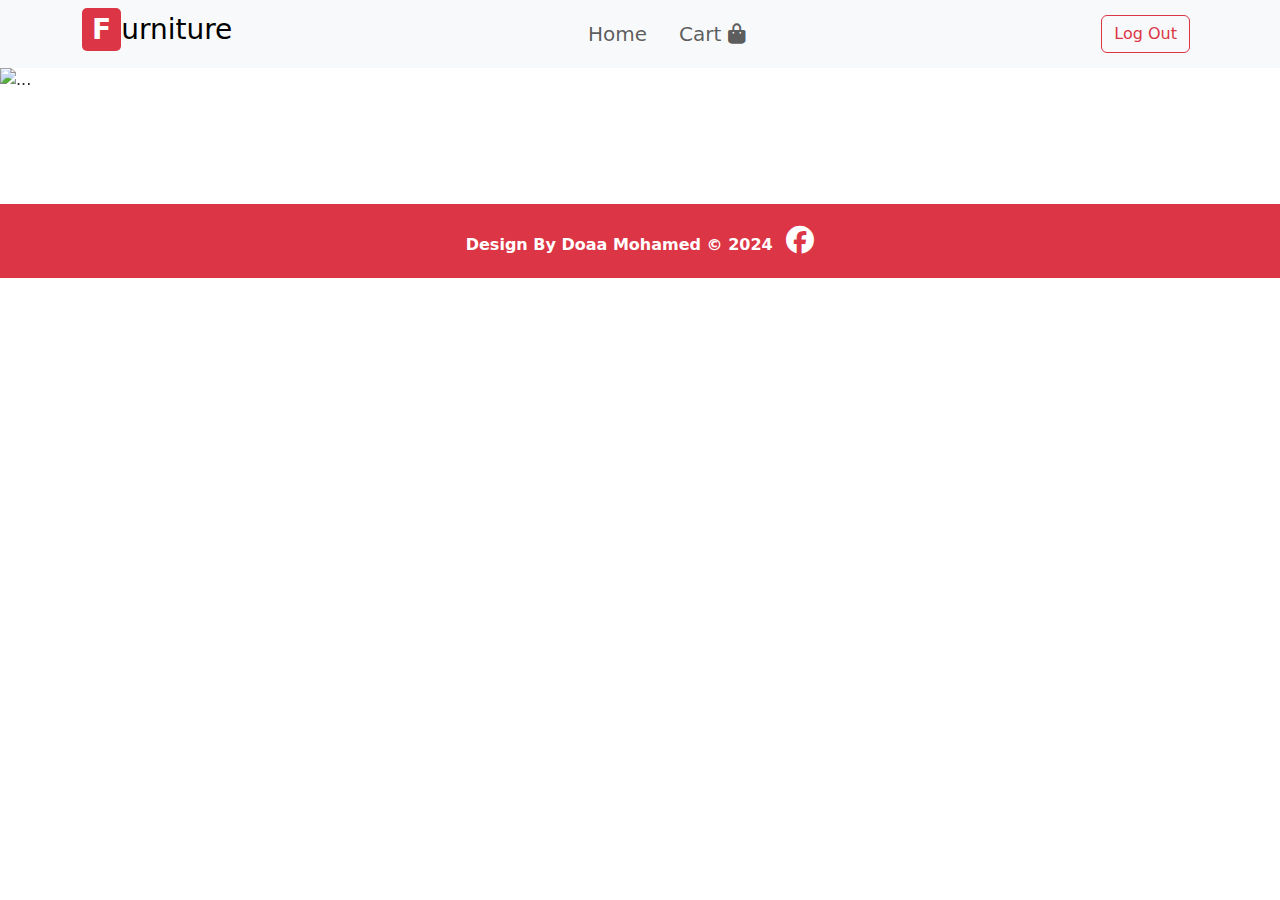
==== index.html @ 1d96f663 "Initial commit" ====
<!DOCTYPE html>
<html lang="en">
<head>
    <meta charset="UTF-8">
    <meta name="viewport" content="width=device-width, initial-scale=1.0">
    <link rel="stylesheet" href="style/all.min.css">
    <link rel="stylesheet" href="style/bootstrap.min.css">
    <link rel="stylesheet" href="style/home.css">
    <title>Shopping</title>
</head>
<body>
    <div id="loader" class="center"></div>
    <i class="up fa-solid fa-arrow-up fs-5 bg-danger text-white rounded-circle p-3 position-fixed end-0 bottom-0 m-3 opacity-0"></i>
    <!-- start nav -->
    <nav class="navbar navbar-expand-lg bg-body-tertiary">
        <div class="container">
            <h1 class="navbar-brand fs-3">Furniture</h1>
            <button class="navbar-toggler" type="button" data-bs-toggle="collapse" data-bs-target="#navbarSupportedContent" aria-controls="navbarSupportedContent" aria-expanded="false" aria-label="Toggle navigation">
            <span class="navbar-toggler-icon"></span>
            </button>
            <div class="collapse navbar-collapse" id="navbarSupportedContent">
            <ul class="navbar-nav m-auto mb-2 mb-lg-0">
                <li class="nav-item me-3">
                <a class="nav-link fs-5" href="#">Home</a>
                </li>
                <li class="nav-item position-relative">
                <a class="nav-link fs-5 pe-4 " href="./Cart.html">Cart <i class="fs-5 fa-solid fa-shopping-bag"></i></a>
                <span class="numCart position-absolute top-0 end-0 bg-danger text-white p-1 rounded-3 fw-bold d-none "></span>
                </li>
            </ul>
            <div> 
                <button type="button" class="btn btn-outline-danger me-2" data-bs-toggle="modal" data-bs-target="#exampleModal">
                Log Out
                </button>
                
                <!-- Modal -->
                <div class="modal fade" id="exampleModal" tabindex="-1" aria-labelledby="exampleModalLabel" aria-hidden="true">
                <div class="modal-dialog">
                    <div class="modal-content">
                    <div class="modal-header">
                        <h3 class="modal-title fs-5 text-danger" id="exampleModalLabel" >Closing App</h3>
                        <button type="button" class="btn-close" data-bs-dismiss="modal" aria-label="Close"></button>
                    </div>
                    <div class="modal-body">
                        Are Your Sure To Log Out
                    </div>
                    <div class="modal-footer">
                        <button type="button" class="btn btn-danger" data-bs-dismiss="modal">No</button>
                        <button type="button" class="btn btn-dark" onclick="logOut()">Yes</button>
                    </div>
                    </div>
                </div>
                </div>
                <!-- ------ -->
                <span class="wel"></span>
            </div>
            </div>
        </div>
    </nav>
    <!-- end nav -->
    <!--start slider   -->
    <div id="carouselExampleAutoplaying" class="carousel slide" data-bs-ride="carousel">
        <div class="carousel-inner">
            <div class="carousel-item active">
            <img src="./image/home/3.jpg" class="d-block w-100 h-100" alt="...">
            </div>
            <div class="carousel-item">
            <img src="./image/home/2.jpg" class="d-block w-100 h-100" alt="...">
            </div>
            <div class="carousel-item">
            <img src="./image/home/1.jpg" class="d-block w-100 h-100" alt="...">
            </div>
        </div>
        <button class="carousel-control-prev" type="button" data-bs-target="#carouselExampleAutoplaying" data-bs-slide="prev">
            <span class="carousel-control-prev-icon" aria-hidden="true"></span>
            <span class="visually-hidden">Previous</span>
        </button>
        <button class="carousel-control-next" type="button" data-bs-target="#carouselExampleAutoplaying" data-bs-slide="next">
            <span class="carousel-control-next-icon" aria-hidden="true"></span>
            <span class="visually-hidden">Next</span>
        </button>
    </div>
    <!--end slider   -->
    <!-- start product -->
    <div class="container my-5 py-2">
        <div class="Products">
            <div class="row g-3">
                
            </div>
        </div>
    </div>
    <!-- end product -->
    <footer class="bg-danger py-3 fw-bold ">
        <p class="text-white text-center m-0">
            Design By Doaa Mohamed &copy; 2024 
            <a href="https://www.facebook.com/profile.php?id=100038744180049" class="text-white fs-3 ms-2">
                <i class="fa-brands fa-facebook"></i>
            </a>
        </p>

    </footer>
    


    <script src="./js/bootstrap.bundle.min.js"></script>
    <script src="./js/home.js"></script>
</body>
</html>
---- style/home.css ----
h1::first-letter{
    background-color:#dc3545 ;
    color: white;
    border-radius: 5px;
    padding: 5px 10px;
    font-weight: bold;
}
nav{
    z-index: 2222;
    width: 100%;
}
.up{
    cursor: pointer;
    transition: .5s;
    z-index: 555;
}
a.nav-link:hover{
    color: #dc3545 !important;
} 
.addCart{
    bottom: -500px;
    transition: .5s;
}
.card:hover .addCart{
    bottom:0 ;
}
.offcanvas{
    z-index: 5555;
}

.flip-card{
    background-color: transparent;
    min-height: 270px;
    overflow: hidden;
    perspective: 1000px;
}
.boxs img{
    height: 270px;
}
.boxs{
    position: relative;
    width: 100%;
    height: 100%;
    text-align: center;
    transition: transform 0.8s;
    transform-style: preserve-3d;
}
.flip-card:hover .boxs {
    transform: rotateY(180deg);
}
.front, .back {
    position: absolute;
    width: 100%;
    height: 100%;
    -webkit-backface-visibility: hidden;
    backface-visibility: hidden;
}
.back{
    transform: rotateY(180deg);
}
#loader {
    border: 12px solid #f3f3f3; /* Light grey */
    border-top: 16px solid #ef0606; /* Blue */
    border-radius: 50%;
    width: 120px;
    height: 120px;
    animation: spin 2s linear infinite;
}

.center {
    position: absolute;
    top: 0;
    bottom: 0;
    left: 0;
    right: 0;
    margin: auto;
}

@keyframes spin {
    0% { transform: rotate(0deg); }
    100% { transform: rotate(360deg); }
}
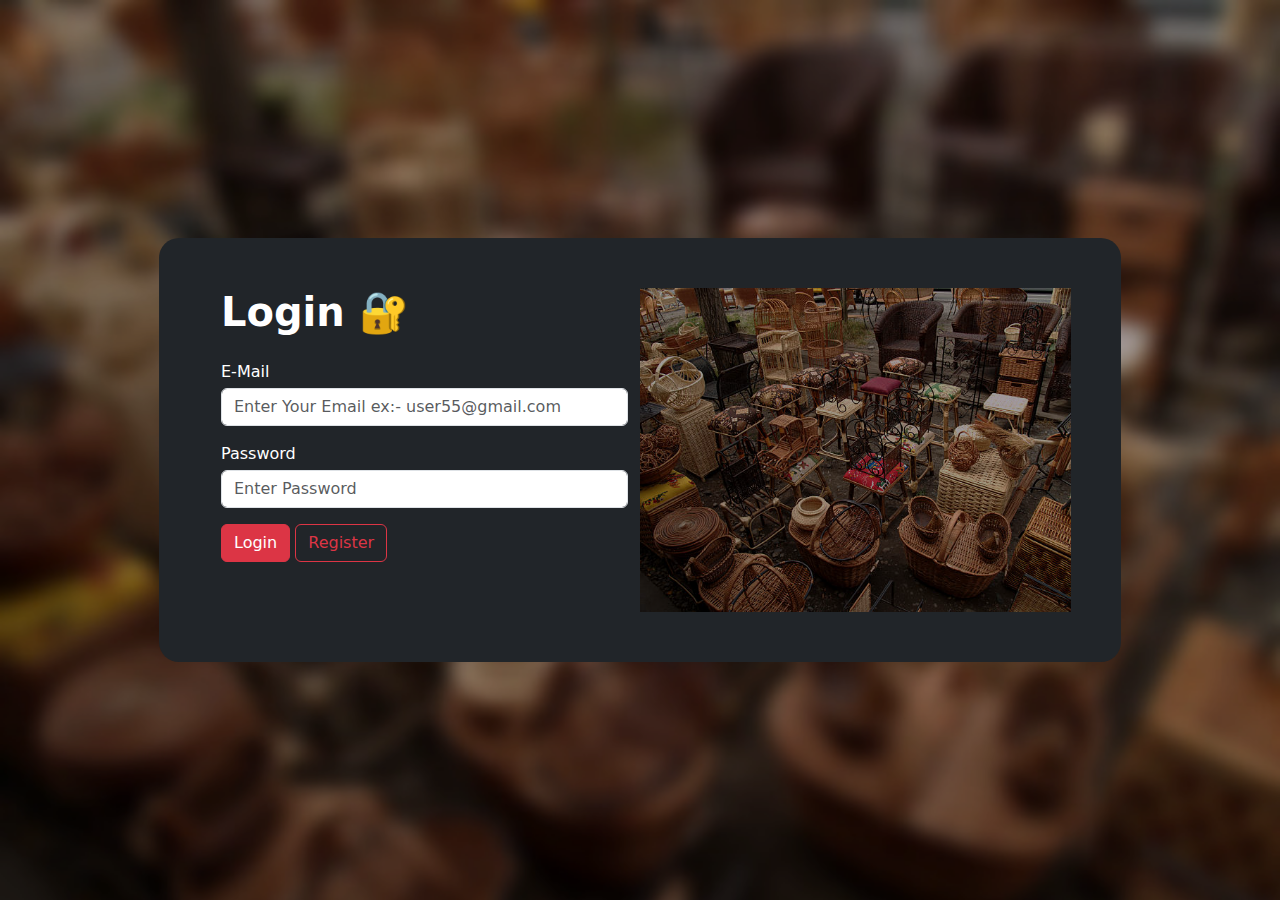
==== commit f9ade209: "Initial commit" ====
--- a/index.html
+++ b/index.html
@@ -3,106 +3,51 @@
 <head>
     <meta charset="UTF-8">
     <meta name="viewport" content="width=device-width, initial-scale=1.0">
+    <title>Shopping</title>
+    <!-- render element normaly -->
+    <link rel="stylesheet" href="style/normalize.css">
+    <!-- font awesome libaray -->
     <link rel="stylesheet" href="style/all.min.css">
+    <!-- line icon -->
+    <link href="https://cdn.lineicons.com/4.0/lineicons.css" rel="stylesheet" />
+    <!-- Bootstrap -->
     <link rel="stylesheet" href="style/bootstrap.min.css">
-    <link rel="stylesheet" href="style/home.css">
-    <title>Shopping</title>
+    <!-- file css -->
+    <link rel="stylesheet" href="style/style.css">
+    <link rel="preconnect" href="https://fonts.googleapis.com">
+    <link rel="preconnect" href="https://fonts.gstatic.com" crossorigin>
+    <link href="https://fonts.googleapis.com/css2?family=Noto+Sans:ital,wght@0,100..900;1,100..900&family=Pacifico&family=Poetsen+One&family=Ubuntu+Sans:ital,wght@0,100..800;1,100..800&display=swap" rel="stylesheet">
+
 </head>
 <body>
-    <div id="loader" class="center"></div>
-    <i class="up fa-solid fa-arrow-up fs-5 bg-danger text-white rounded-circle p-3 position-fixed end-0 bottom-0 m-3 opacity-0"></i>
-    <!-- start nav -->
-    <nav class="navbar navbar-expand-lg bg-body-tertiary">
-        <div class="container">
-            <h1 class="navbar-brand fs-3">Furniture</h1>
-            <button class="navbar-toggler" type="button" data-bs-toggle="collapse" data-bs-target="#navbarSupportedContent" aria-controls="navbarSupportedContent" aria-expanded="false" aria-label="Toggle navigation">
-            <span class="navbar-toggler-icon"></span>
-            </button>
-            <div class="collapse navbar-collapse" id="navbarSupportedContent">
-            <ul class="navbar-nav m-auto mb-2 mb-lg-0">
-                <li class="nav-item me-3">
-                <a class="nav-link fs-5" href="#">Home</a>
-                </li>
-                <li class="nav-item position-relative">
-                <a class="nav-link fs-5 pe-4 " href="./Cart.html">Cart <i class="fs-5 fa-solid fa-shopping-bag"></i></a>
-                <span class="numCart position-absolute top-0 end-0 bg-danger text-white p-1 rounded-3 fw-bold d-none "></span>
-                </li>
-            </ul>
-            <div> 
-                <button type="button" class="btn btn-outline-danger me-2" data-bs-toggle="modal" data-bs-target="#exampleModal">
-                Log Out
-                </button>
-                
-                <!-- Modal -->
-                <div class="modal fade" id="exampleModal" tabindex="-1" aria-labelledby="exampleModalLabel" aria-hidden="true">
-                <div class="modal-dialog">
-                    <div class="modal-content">
-                    <div class="modal-header">
-                        <h3 class="modal-title fs-5 text-danger" id="exampleModalLabel" >Closing App</h3>
-                        <button type="button" class="btn-close" data-bs-dismiss="modal" aria-label="Close"></button>
-                    </div>
-                    <div class="modal-body">
-                        Are Your Sure To Log Out
-                    </div>
-                    <div class="modal-footer">
-                        <button type="button" class="btn btn-danger" data-bs-dismiss="modal">No</button>
-                        <button type="button" class="btn btn-dark" onclick="logOut()">Yes</button>
-                    </div>
-                    </div>
+    <div class="container d-flex justify-content-center align-items-center ">
+            <div class="layOut bg-dark text-white row">
+                <div class=" col-md-6 ">
+                    <h2 class="mb-4 fs-1 fw-bold">Login 🔐</h2>
+                    <form>
+                        <div class="mb-3">
+                            <label class="mb-1" for="email">E-Mail</label>
+                            <input type="email" placeholder="Enter Your Email ex:- user55@gmail.com" name="email" id="email" class="mb-1 email form-control">
+                            
+                        </div>
+                        <div class="mb-3">
+                            <label class="mb-1" for="password">Password</label>
+                            <input type="password" placeholder="Enter Password" name="password" id="password" class="mb-1 password form-control">
+                        </div>
+                        <button type="submit"  class="login btn btn-danger " >Login</button>
+                        <a href="register.html" class="btn btn-outline-danger">Register</a>
+                        <div class="err alert alert-danger d-none mt-2" role="alert">Incorrect email or password</div>
+
+                    </form>
                 </div>
+                <div class="cover position-relative col-md-6 p-0">
+                    <img src="./image/register/2.jpg" alt="" class="w-100 h-100">
                 </div>
-                <!-- ------ -->
-                <span class="wel"></span>
-            </div>
             </div>
         </div>
-    </nav>
-    <!-- end nav -->
-    <!--start slider   -->
-    <div id="carouselExampleAutoplaying" class="carousel slide" data-bs-ride="carousel">
-        <div class="carousel-inner">
-            <div class="carousel-item active">
-            <img src="./image/home/3.jpg" class="d-block w-100 h-100" alt="...">
-            </div>
-            <div class="carousel-item">
-            <img src="./image/home/2.jpg" class="d-block w-100 h-100" alt="...">
-            </div>
-            <div class="carousel-item">
-            <img src="./image/home/1.jpg" class="d-block w-100 h-100" alt="...">
-            </div>
-        </div>
-        <button class="carousel-control-prev" type="button" data-bs-target="#carouselExampleAutoplaying" data-bs-slide="prev">
-            <span class="carousel-control-prev-icon" aria-hidden="true"></span>
-            <span class="visually-hidden">Previous</span>
-        </button>
-        <button class="carousel-control-next" type="button" data-bs-target="#carouselExampleAutoplaying" data-bs-slide="next">
-            <span class="carousel-control-next-icon" aria-hidden="true"></span>
-            <span class="visually-hidden">Next</span>
-        </button>
-    </div>
-    <!--end slider   -->
-    <!-- start product -->
-    <div class="container my-5 py-2">
-        <div class="Products">
-            <div class="row g-3">
-                
-            </div>
-        </div>
-    </div>
-    <!-- end product -->
-    <footer class="bg-danger py-3 fw-bold ">
-        <p class="text-white text-center m-0">
-            Design By Doaa Mohamed &copy; 2024 
-            <a href="https://www.facebook.com/profile.php?id=100038744180049" class="text-white fs-3 ms-2">
-                <i class="fa-brands fa-facebook"></i>
-            </a>
-        </p>
-
-    </footer>
-    
 
 
-    <script src="./js/bootstrap.bundle.min.js"></script>
-    <script src="./js/home.js"></script>
+        <script src="js/bootstrap.bundle.min.js"></script>
+        <script src="js/login.js"></script>
 </body>
 </html>--- a/style/style.css
+++ b/style/style.css
@@ -0,0 +1,33 @@
+body{
+    background-color: black;
+    background-image: url(../image/register/image.jpg);
+    background-repeat: no-repeat;
+    background-size: cover;
+}
+*{
+    box-sizing: border-box;
+    margin: 0;
+    padding: 0;
+}
+.container{
+    height: 100vh;
+}
+.layOut{
+    padding:50px;
+    border-radius: 20px;
+    position: relative;
+}
+.cover::before,body::before{
+    content: '';
+    background-color: #0000005e;
+    position: absolute;
+    top: 0;
+    left: 0;
+    right: 0;
+    bottom: 0;
+}
+@media (max-width:770px) {
+    .cover{
+        display: none;
+    }
+}